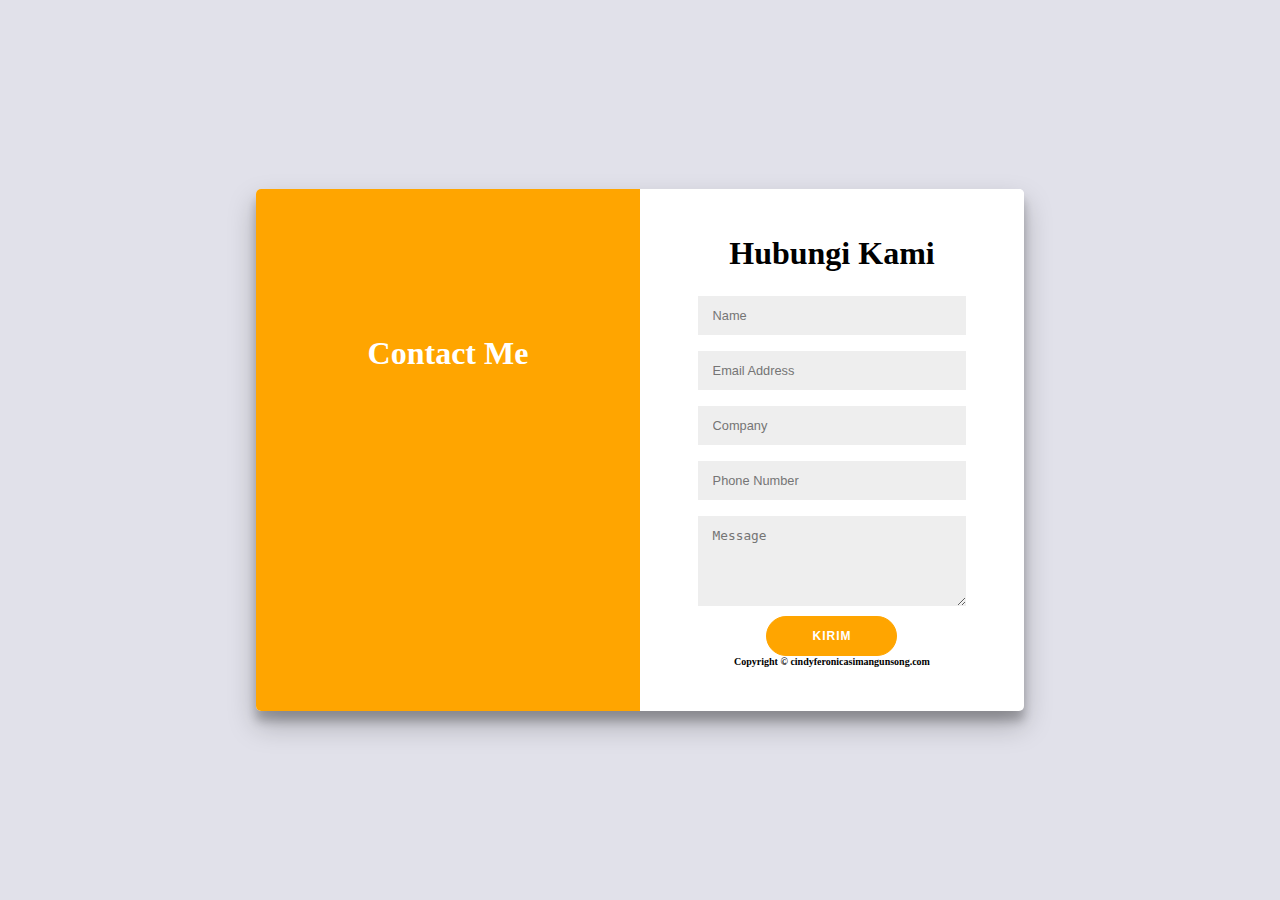
==== conntactus.html @ 0d19aa40 "Add files via upload" ====
<!DOCTYPE html>
<html lang="en">
<head>
    <meta charset="UTF-8">
    <meta http-equiv="X-UA-Compatible" content="IE=edge">
    <meta name="viewport" content="width=device-width, initial-scale=1.0">
    <title>Contact Cindy Simangunsong</title>
    <link rel="stylesheet" href="css.css">
</head>
<body>
    <div class="container">
        <div class="card-container">
            <div class="left">
                <div class="left-container">
                    <br><h2>Contact Me</h2>
                </div>
            </div>
            <div class="right">
                <div class="right-container">
                    <form id="contact-form">
                        <h2 class="lg-view">Hubungi Kami</h2>
                        <h2 class="sm-view">Hubungi Kami</h2>
                        <input type="text" placeholder="Name" id="name">
                        <input type="email" placeholder="Email Address" id="email">
                        <input type="text" placeholder="Company" autocomplete="off" id="company">
                        <input type="tel" placeholder="Phone Number" autocomplete="off" id="phone">
                        <textarea rows="10" placeholder="Message" id="message"></textarea>
                        <button type="button" onclick="validateForm()">Kirim</button>
                        <footer>
                          <center><h4> Copyright &copy; cindyferonicasimangunsong.com</h4></center>
                          </footer>
                    </form>
                </div>
            </div>
        </div>
    </div>

    <script>
        function validateForm() {
            const name = document.getElementById('name').value;
            const email = document.getElementById('email').value;
            const company = document.getElementById('company').value;
            const phone = document.getElementById('phone').value;
            const message = document.getElementById('message').value;

            if (name === '' || email === '' || company === '' || phone === '' || message === '') {
                alert('Harap isi semua bidang formulir sebelum mengirim.');
            } else {
                alert('Formulir telah dikirim. Terima kasih!');
            }
        }
    </script>
</body>
</html>
---- css.css ----
* {
  box-sizing: border-box;
  margin: 0;
}

body {
  background: #e1e1ea;
  display: flex;
  justify-content: center;
  align-items: center;
  flex-direction: column;
  font-family: "Montserrat", sans-serif;
  font-size: 10px;
  height: 100vh;
  margin: -20px 0 50px;
  padding: 10px;
}

.container {
  background-color: #ffffff;
  border-radius: 5px;
  box-shadow: 0 14px 28px rgba(0, 0, 0, 0.25), 0 10px 10px rgba(0, 0, 0, 0.22);
  position: relative;
  overflow: hidden;
  width: 768px;
  max-width: 100%;
  min-height: 522px;
  min-width: 370px;
}

.card-container {
  display: flex;
}

.left {
  flex: 1;
  height: 480px;
  background-color: orange;
}

.right {
  display: flex;
  flex: 1;
  height: 460px;
  background-color: #ffffff;
  justify-content: center;
  align-items: center;
}

.left {
  display: flex;
  flex: 1;
  height: 522px;
  justify-content: center;
  align-items: center;
  color: #ffffff;
}


.left-container {
  height: 50%;
  width: 80%;
  text-align: center;
  line-height: 22px
}

.left p {
  font-size: 0.9rem;
}

h2 {
  font-size: 2rem;
  margin-bottom: 1rem;
}

.right-container {
  width: 70%;
  height: 80%;
  text-align: center;
}

input,
textarea {
  background-color: #eee;
  border: none;
  padding: 12px 15px;
  margin: 8px 0;
  width: 100%;
  font-size: 0.8rem;
}

input:focus,
textarea:focus {
  outline: 1px solid orange;
}

button {
  border-radius: 20px;
  border: 1px solid orange;
  background-color: orange;
  color: #ffffff;
  font-size: 12px;
  font-weight: bold;
  padding: 12px 45px;
  letter-spacing: 1px;
  text-transform: uppercase;
  transition: transform 80ms ease-out;
  cursor: pointer;
}

button:hover {
  opacity: 0.7;
}

textarea {
  height: 90px;
}
/* responsive */

@media only screen and (max-width: 600px){
  .left {
      display: none;
  }

  .lg-view {
      display: none;
  }
}

@media only screen and (min-width: 600px) {
  .sm-view {
      display: none;
  }
}

body {
  background: #e1e1ea;
  font-family: 'Roboto';
  margin: auto;
  box-sizing: border-box;
  padding: 10px;
}
/**Left side CSS**/
.left-box{
  float: left;
  box-shadow: 10px 10px 5px grey;
  background-color: #b30000;
  height: 961px;
  width: 300px;
  box-sizing: border-box;
  margin: 15px 15px 15px 15px;
}

/**Left side content CSS**/
.top-left{
  position: relative;
  border-style: solid;
  border-width: 0px 0px 3px 0px;
  box-sizing: border-box;
  height: 25%;
  margin: 0px;
}

.name {
    position: absolute;
    font-size: 40px;
    color: white;
    bottom: 8px;
    left: 16px;
    box-sizing: border-box;
}

img { 
    width: 100%;
    height: 100%;
    box-sizing: border-box;
}

.objective {
   border-style: solid;
   border-width: 0px 0px 2px 0px ;
   margin: 15px;
   padding: 10px;
   box-sizing: border-box;
}

.objective-img{
  float: left;
  border: solid;
  border-width: 3px;
  box-sizing: border-box;
  width: 30px;
  height: auto;
}

.objective-text{
  display: inline-block;
  text-align: left;
  color: white;
  box-sizing: border-box;
  margin: 15px 15px 15px 15px;
}

.phone{
   border-style: solid;
   border-width: 0px 0px 2px 0px;
   box-sizing: border-box;
   margin: 15px;
   padding: 10px;
}

.phone-text {
  display: inline-block;
  text-align: left;
  font-size: 20px;
  color: white;
  margin: 15px 15px 15px 15px;
  box-sizing: border-box;
}

.email{
   border-style: solid;
   border-width: 0px 0px 0px 0px;
   box-sizing: border-box;
   margin: 15px;
   padding: 10px;
}

.email-text {
  display: inline-block;
  text-align: left;
  font-size: 20px;
  color: white;
  margin: 15px 15px 15px 15px;
  box-sizing: border-box;
}
/**work experience box**/
.work-experience {
  float: left;
  box-shadow: 10px 10px 5px grey;
  background-color: white;
  height: 300px;
  width: 850px;
  margin: 15px 15px 15px 15px;
  box-sizing: border-box;
}
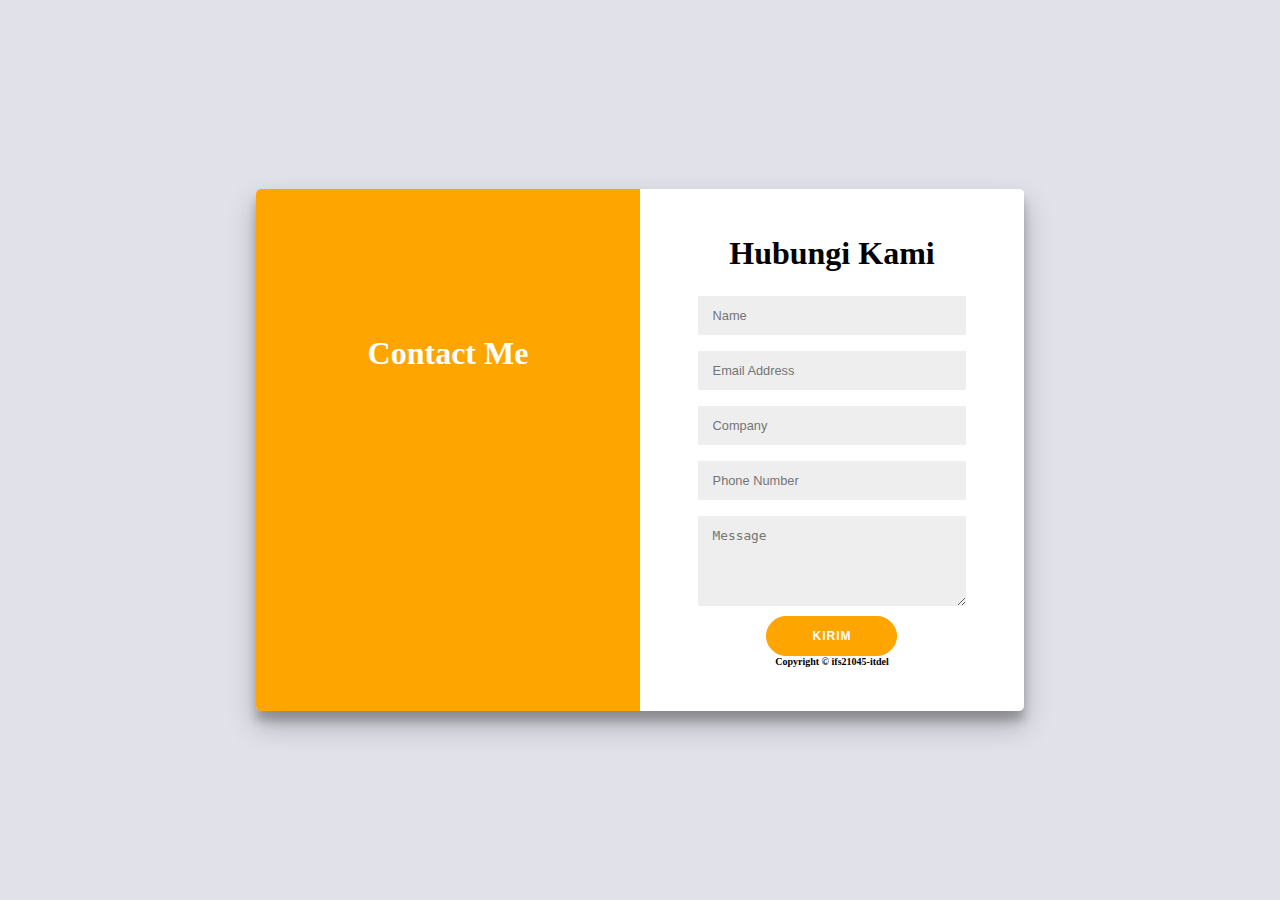
==== commit 426de649: "Update conntactus.html" ====
--- a/conntactus.html
+++ b/conntactus.html
@@ -27,7 +27,7 @@
                         <textarea rows="10" placeholder="Message" id="message"></textarea>
                         <button type="button" onclick="validateForm()">Kirim</button>
                         <footer>
-                          <center><h4> Copyright &copy; cindyferonicasimangunsong.com</h4></center>
+                          <center><h4> Copyright &copy; ifs21045-itdel </h4></center>
                           </footer>
                     </form>
                 </div>
